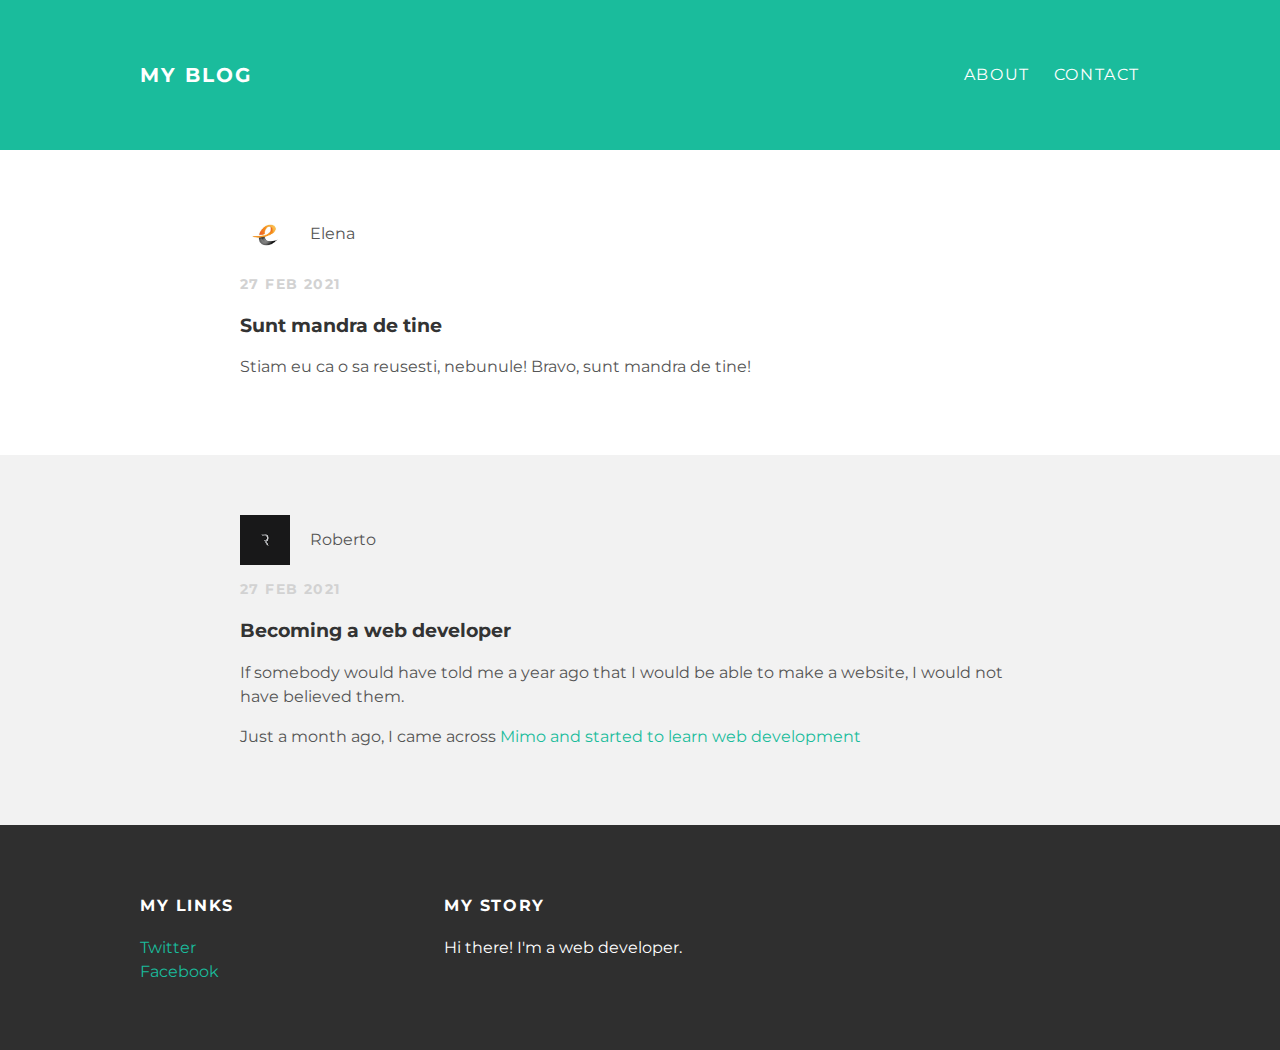
==== index.html @ 4a5661db "Add files via upload" ====
<!DOCTYPE html>
<html>
<head>
 <title>My Blog</title>
 <link rel="stylesheet" type="text/css" href="styles.css">
</head>
<body>
<div id="header">
  <div class="container">
  <a id="header-title" href="index.html">My Blog</a>
  <ul id="header-nav">
    <li>
      <a href="about.html">About</a>
    </li>
    <li>
      <a href="mailto:robertocaluian@gmail.com">Contact</a>
    </li>
  </ul>
  </div>
</div>
<div id="content">
  <div class="post-container">
    <div class="post">
     <div class="post-author">
      <img src="elena.jpg">
      <span>Elena</span>
      <p class="post-date">27 Feb 2021</p>
      <h3 class="post-title">Sunt mandra de tine</h3>
      <div class="post-content">
      <p>Stiam eu ca o sa reusesti, nebunule! Bravo, sunt mandra de tine!</p>
        </div>
     </div>
    </div>
  </div>
   <div class="post-container">
    <div class="post">
     <div class="post-author">
      <img src="roberto.png">
      <span>Roberto</span>
      <p class="post-date">27 Feb 2021</p>
      <h3 class="post-title">Becoming a web developer</h3>
      <div class="post-content">
      <p>If somebody would have told me a year ago that I would be able to make
         a website, I would not have believed them.</p>
       <p> Just a month ago, I came across <a href="https://getmimo.com/projects">Mimo<a> and started to
          learn web development</p>
        </div>
     </div>
    </div>
  </div>
</div>
<div id="footer">
  <div class="container">
    <div class="column">
  <h4>My Links</h4>
  <p>
  <a href="https://twitter.com/caluian2828">Twitter</a>
  <br>
  <a href="https://www.facebook.com/roberto.caluian/">Facebook</a>
  </p>
    </div>
    <div class="column">
 <h4>My Story</h4>
 <p>Hi there! I'm a web developer.</p>
    </div>
  </div>
</div>
</body>
</html>
---- styles.css ----
@import url(http://fonts.googleapis.com/css?family=Montserrat:400,700);


body {
  color: #555;
  margin: 0;

  font-family: 'Montserrat', sans-serif;
}

#header {
  background-color: #1abc9c;
  height: 150px;
  line-height: 150px;
}

#header a {
  color: white;
  text-decoration: none;
  text-transform: uppercase;
  letter-spacing: 0.1em;
}

#header a:hover {
  color: #222;
}

#header-title {
  display: block;
  float: left;

  font-size: 20px;
  font-weight: bold;
}

#header-nav {
  display: block;
  float: right;
  margin-top: 0;
}

#header-nav li {
  display: inline;
  padding-left: 20px;
}

.container {
  max-width: 1000px;
  margin: 0 auto;
}

#footer {
  background-color: #2f2f2f;
  padding: 50px 0;
}

.column {
  min-width: 300px;
  display: inline-block;
  vertical-align: top;
}

#footer h4 {
  color: white;
  text-transform: uppercase;
  letter-spacing: 0.1em;
}

#footer p {
  color: white;
}

a {
  color: #1abc9c;
  text-decoration: none;
}

a:hover {
  color: #F6A623;
}

.post, .about {
  max-width: 800px;
  margin: 0 auto;
  padding: 60px 0;

}

.post-author img {
  width: 50px;
  height: 50px;
  vertical-align: middle;
}

.post-author span {
  margin-left: 16px;
}

.post-date {
  color: #D2D2D2;

  font-size: 14px;
  font-weight: bold;

  text-transform: uppercase;
  letter-spacing: 0.1em;
}

h1, h2, h3, h3 {
  color: #333;
}

p {
  line-height: 1.5;
}

.about-author img {
  width: 500px;
  height: 500px;
  vertical-align: middle;
}

.about {
  tezt-align: center;
}

.post-auhor img,
.about-author img {
  border-radius: 50%;
}
.post-container:nth-child(even) {
  background-color: #f2f2f2;
}
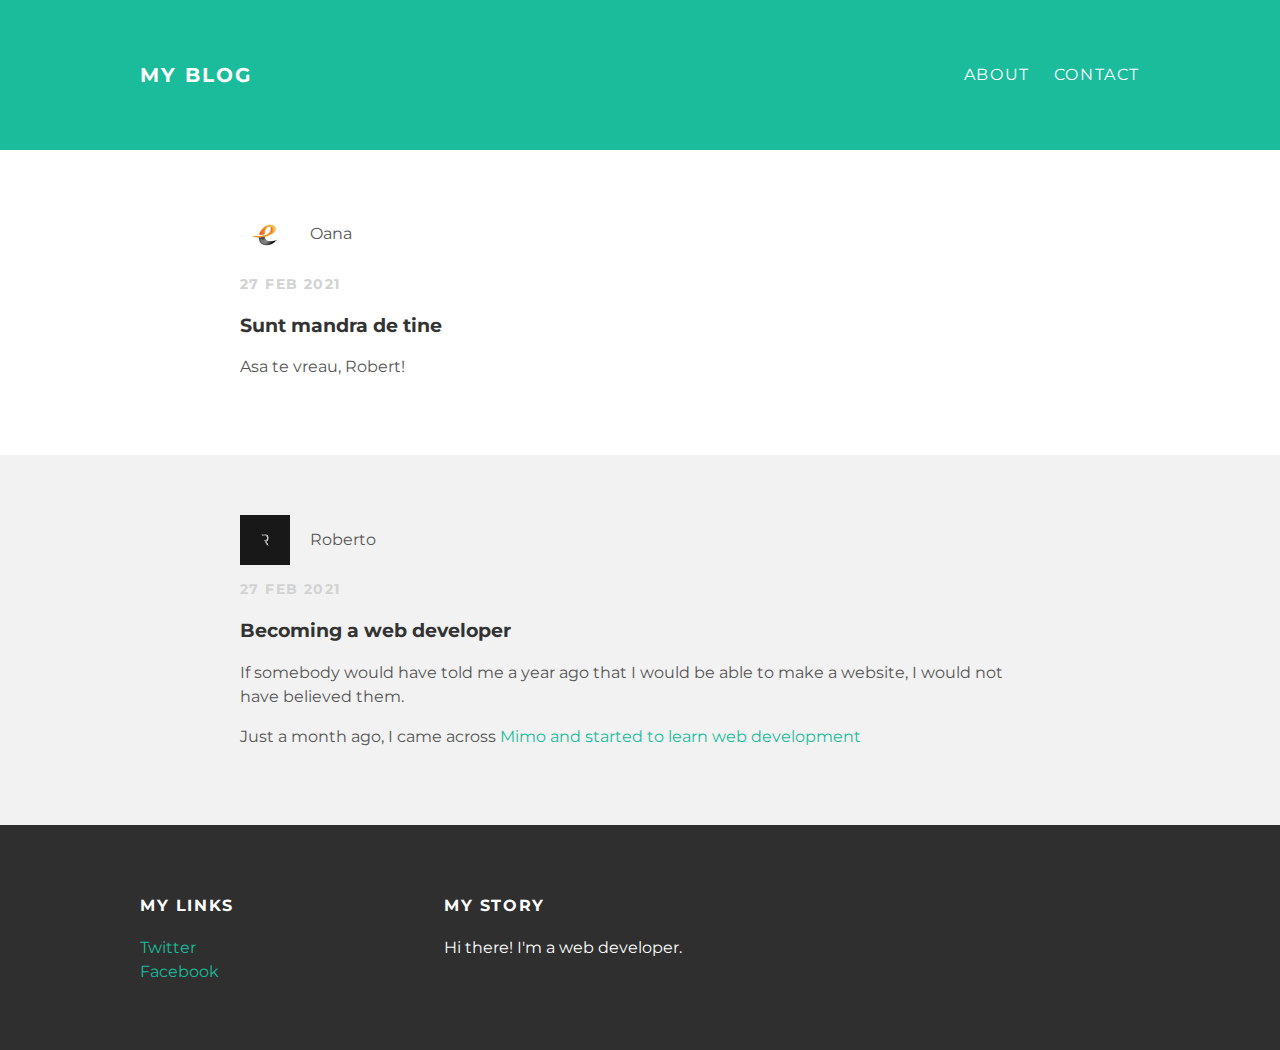
==== commit 1b013d2a: "Update index.html" ====
--- a/index.html
+++ b/index.html
@@ -23,11 +23,11 @@
     <div class="post">
      <div class="post-author">
       <img src="elena.jpg">
-      <span>Elena</span>
+      <span>Oana</span>
       <p class="post-date">27 Feb 2021</p>
       <h3 class="post-title">Sunt mandra de tine</h3>
       <div class="post-content">
-      <p>Stiam eu ca o sa reusesti, nebunule! Bravo, sunt mandra de tine!</p>
+      <p>Asa te vreau, Robert!</p>
         </div>
      </div>
     </div>
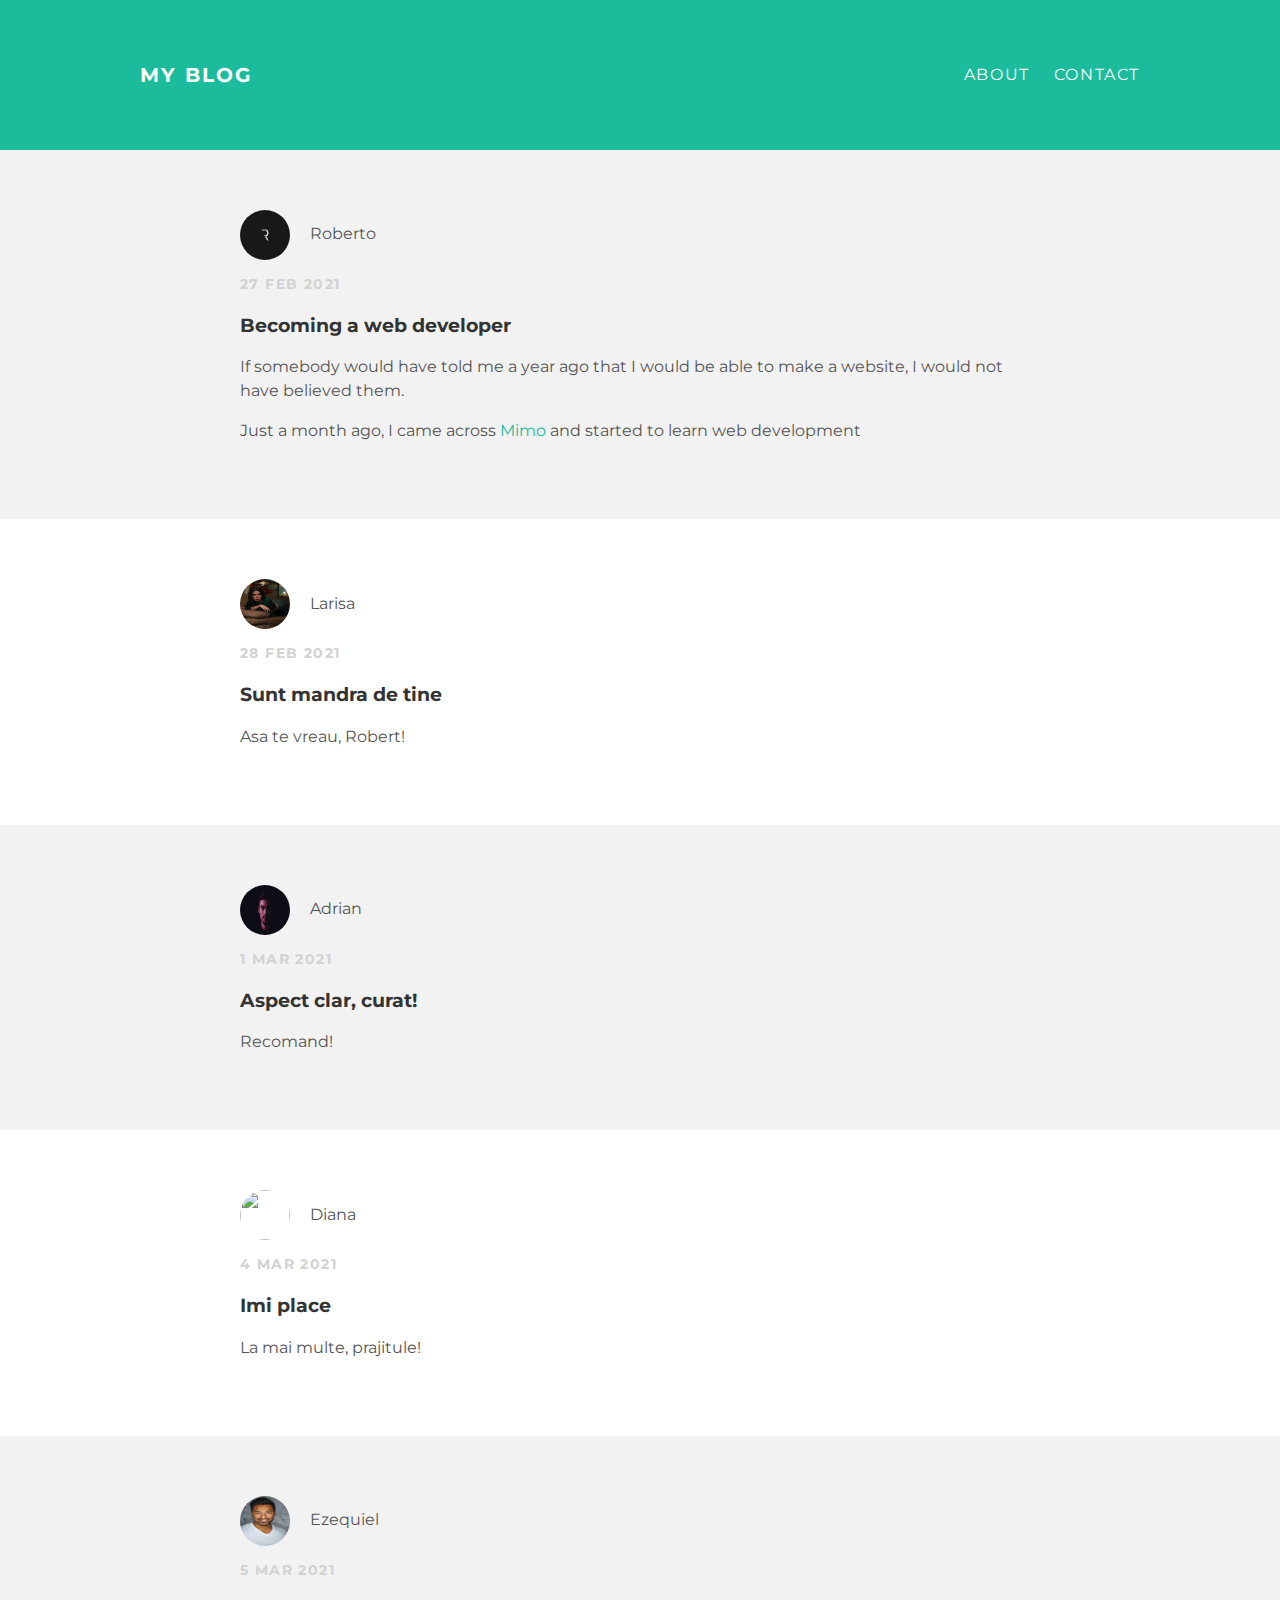
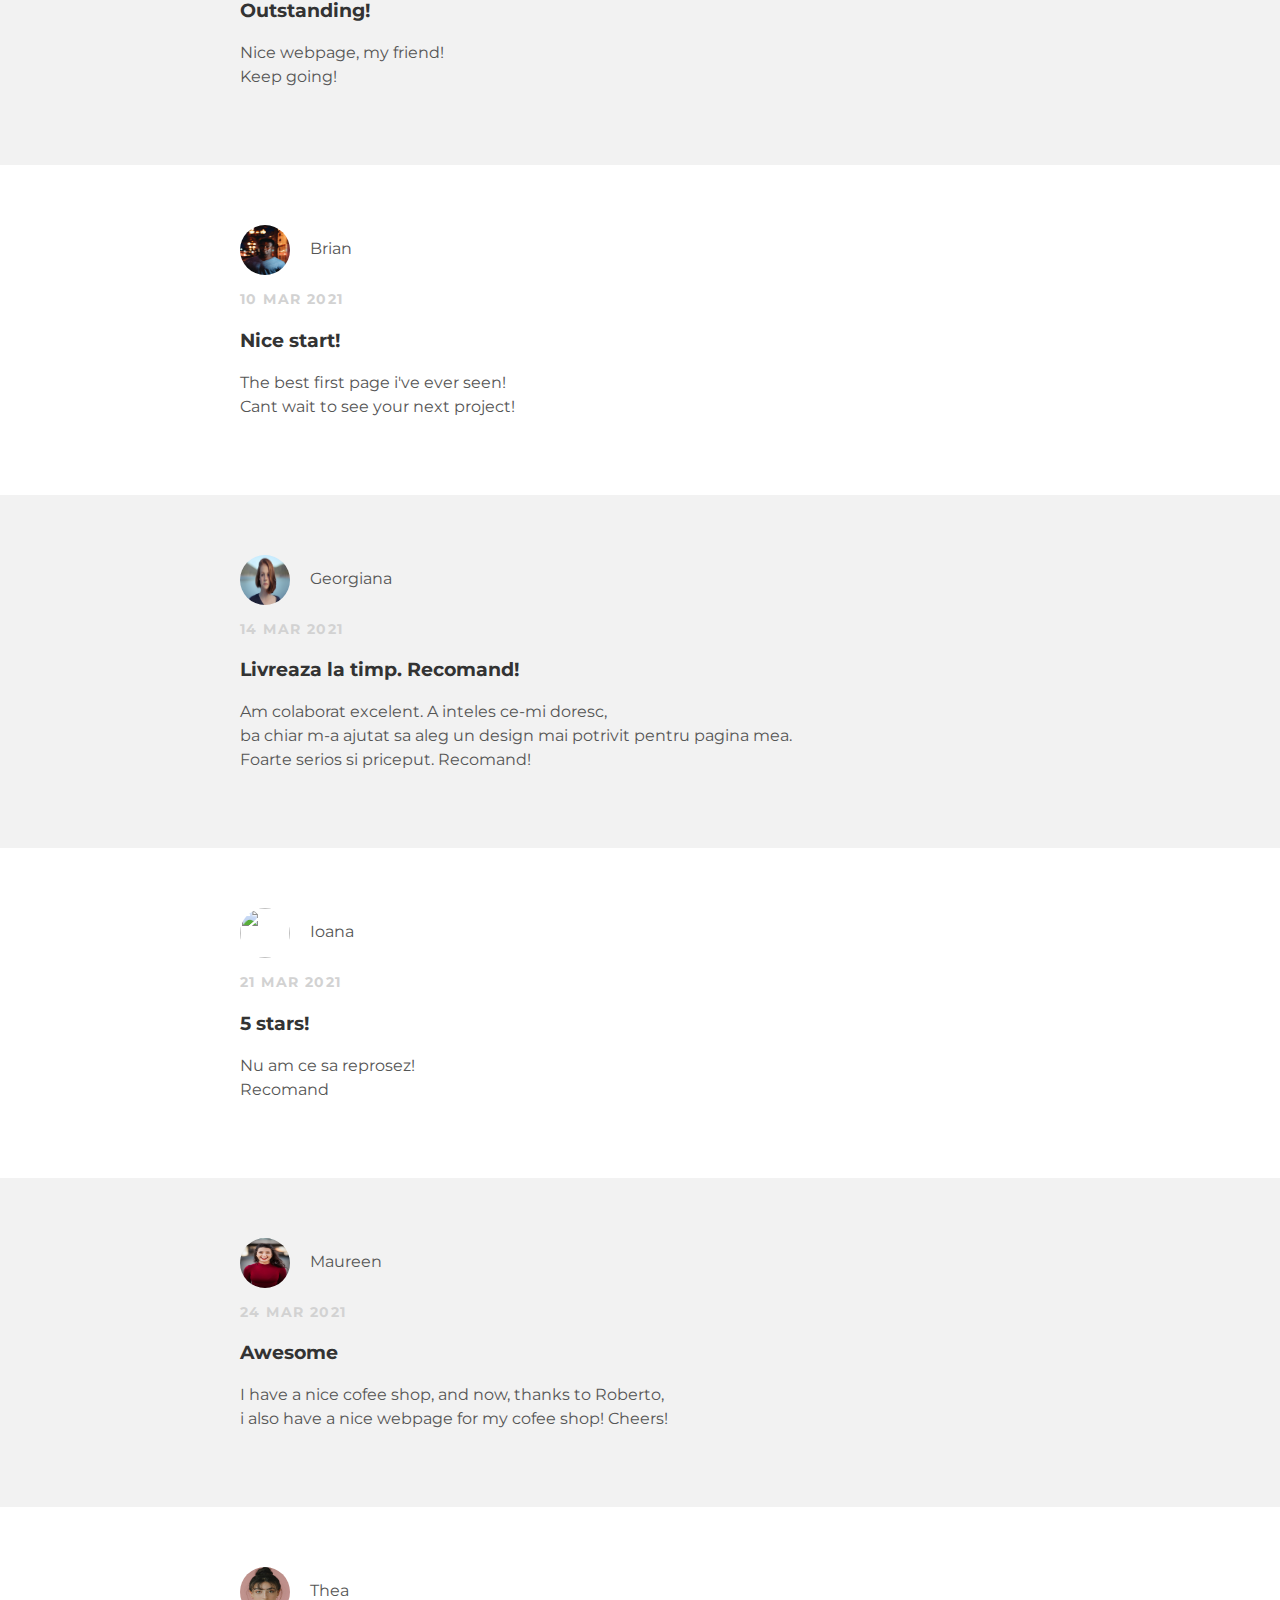
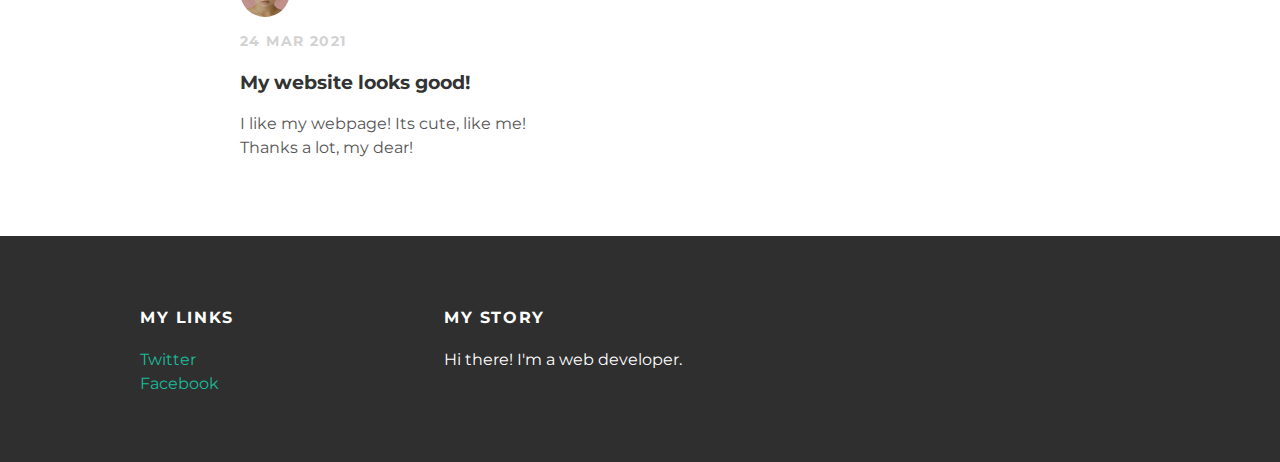
==== commit 8ccd8554: "Add files via upload" ====
--- a/index.html
+++ b/index.html
@@ -3,6 +3,7 @@
 <head>
  <title>My Blog</title>
  <link rel="stylesheet" type="text/css" href="styles.css">
+ <link rel="shortcut icon" type="image/x-icon" href="favicon.ico">
 </head>
 <body>
 <div id="header">
@@ -18,13 +19,29 @@
   </ul>
   </div>
 </div>
+<div class="post-container">
+ <div class="post">
+  <div class="post-author">
+   <img src="roberto.png">
+   <span>Roberto</span>
+   <p class="post-date">27 Feb 2021</p>
+   <h3 class="post-title">Becoming a web developer</h3>
+   <div class="post-content">
+   <p>If somebody would have told me a year ago that I would be able to make
+      a website, I would not have believed them.</p>
+    <p> Just a month ago, I came across <a href="https://getmimo.com/projects">Mimo</a> and started to
+       learn web development</p>
+     </div>
+  </div>
+ </div>
+</div>
 <div id="content">
   <div class="post-container">
     <div class="post">
      <div class="post-author">
-      <img src="elena.jpg">
-      <span>Oana</span>
-      <p class="post-date">27 Feb 2021</p>
+      <img src="larisa.jpg">
+      <span>Larisa</span>
+      <p class="post-date">28 Feb 2021</p>
       <h3 class="post-title">Sunt mandra de tine</h3>
       <div class="post-content">
       <p>Asa te vreau, Robert!</p>
@@ -32,18 +49,111 @@
      </div>
     </div>
   </div>
-   <div class="post-container">
+  <div class="post-container">
     <div class="post">
      <div class="post-author">
-      <img src="roberto.png">
-      <span>Roberto</span>
-      <p class="post-date">27 Feb 2021</p>
-      <h3 class="post-title">Becoming a web developer</h3>
+      <img src="adrian.jpg">
+      <span>Adrian</span>
+      <p class="post-date">1 Mar 2021</p>
+      <h3 class="post-title">Aspect clar, curat!</h3>
       <div class="post-content">
-      <p>If somebody would have told me a year ago that I would be able to make
-         a website, I would not have believed them.</p>
-       <p> Just a month ago, I came across <a href="https://getmimo.com/projects">Mimo<a> and started to
-          learn web development</p>
+      <p>Recomand!</p>
+        </div>
+     </div>
+    </div>
+  </div>
+  <div class="post-container">
+    <div class="post">
+     <div class="post-author">
+      <img src="diana.jpg">
+      <span>Diana</span>
+      <p class="post-date">4 Mar 2021</p>
+      <h3 class="post-title">Imi place</h3>
+      <div class="post-content">
+      <p>La mai multe, prajitule!</p>
+        </div>
+     </div>
+    </div>
+  </div>
+  <div class="post-container">
+    <div class="post">
+     <div class="post-author">
+      <img src="ezequiel.jpg">
+      <span>Ezequiel</span>
+      <p class="post-date">5 Mar 2021</p>
+      <h3 class="post-title">Outstanding!</h3>
+      <div class="post-content">
+      <p>Nice webpage, my friend!<br>Keep going!</p>
+        </div>
+     </div>
+    </div>
+  </div>
+  <div class="post-container">
+    <div class="post">
+     <div class="post-author">
+      <img src="brian.jpg">
+      <span>Brian</span>
+      <p class="post-date">10 Mar 2021</p>
+      <h3 class="post-title">Nice start!</h3>
+      <div class="post-content">
+      <p>The best first page i've ever seen!<br>
+        Cant wait to see your next project!</p>
+        </div>
+     </div>
+    </div>
+  </div>
+  <div class="post-container">
+    <div class="post">
+     <div class="post-author">
+      <img src="georgiana.jpg">
+      <span>Georgiana</span>
+      <p class="post-date">14 Mar 2021</p>
+      <h3 class="post-title">Livreaza la timp. Recomand!</h3>
+      <div class="post-content">
+      <p>Am colaborat excelent. A inteles ce-mi doresc,<br>
+         ba chiar m-a ajutat sa aleg un design mai potrivit pentru pagina mea.<br>
+          Foarte serios si priceput. Recomand!</p>
+        </div>
+     </div>
+    </div>
+  </div>
+  <div class="post-container">
+    <div class="post">
+     <div class="post-author">
+      <img src="Ioana.jpg">
+      <span>Ioana</span>
+      <p class="post-date">21 Mar 2021</p>
+      <h3 class="post-title">5 stars!</h3>
+      <div class="post-content">
+      <p>Nu am ce sa reprosez!<br> Recomand</p>
+        </div>
+     </div>
+    </div>
+  </div>
+  <div class="post-container">
+    <div class="post">
+     <div class="post-author">
+      <img src="maureen.jpg">
+      <span>Maureen</span>
+      <p class="post-date">24 Mar 2021</p>
+      <h3 class="post-title">Awesome</h3>
+      <div class="post-content">
+      <p>I have a nice cofee shop, and now, thanks to Roberto,<br>
+        i also have a nice webpage for my cofee shop! Cheers!</p>
+        </div>
+     </div>
+    </div>
+  </div>
+  <div class="post-container">
+    <div class="post">
+     <div class="post-author">
+      <img src="thea.jpg">
+      <span>Thea</span>
+      <p class="post-date">24 Mar 2021</p>
+      <h3 class="post-title">My website looks good!</h3>
+      <div class="post-content">
+      <p>I like my webpage! Its cute, like me!<br>
+      Thanks a lot, my dear!</p>
         </div>
      </div>
     </div>
--- a/styles.css
+++ b/styles.css
@@ -131,3 +131,7 @@
 .post-container:nth-child(even) {
   background-color: #f2f2f2;
 }
+
+img {
+  border-radius: 50%;
+}
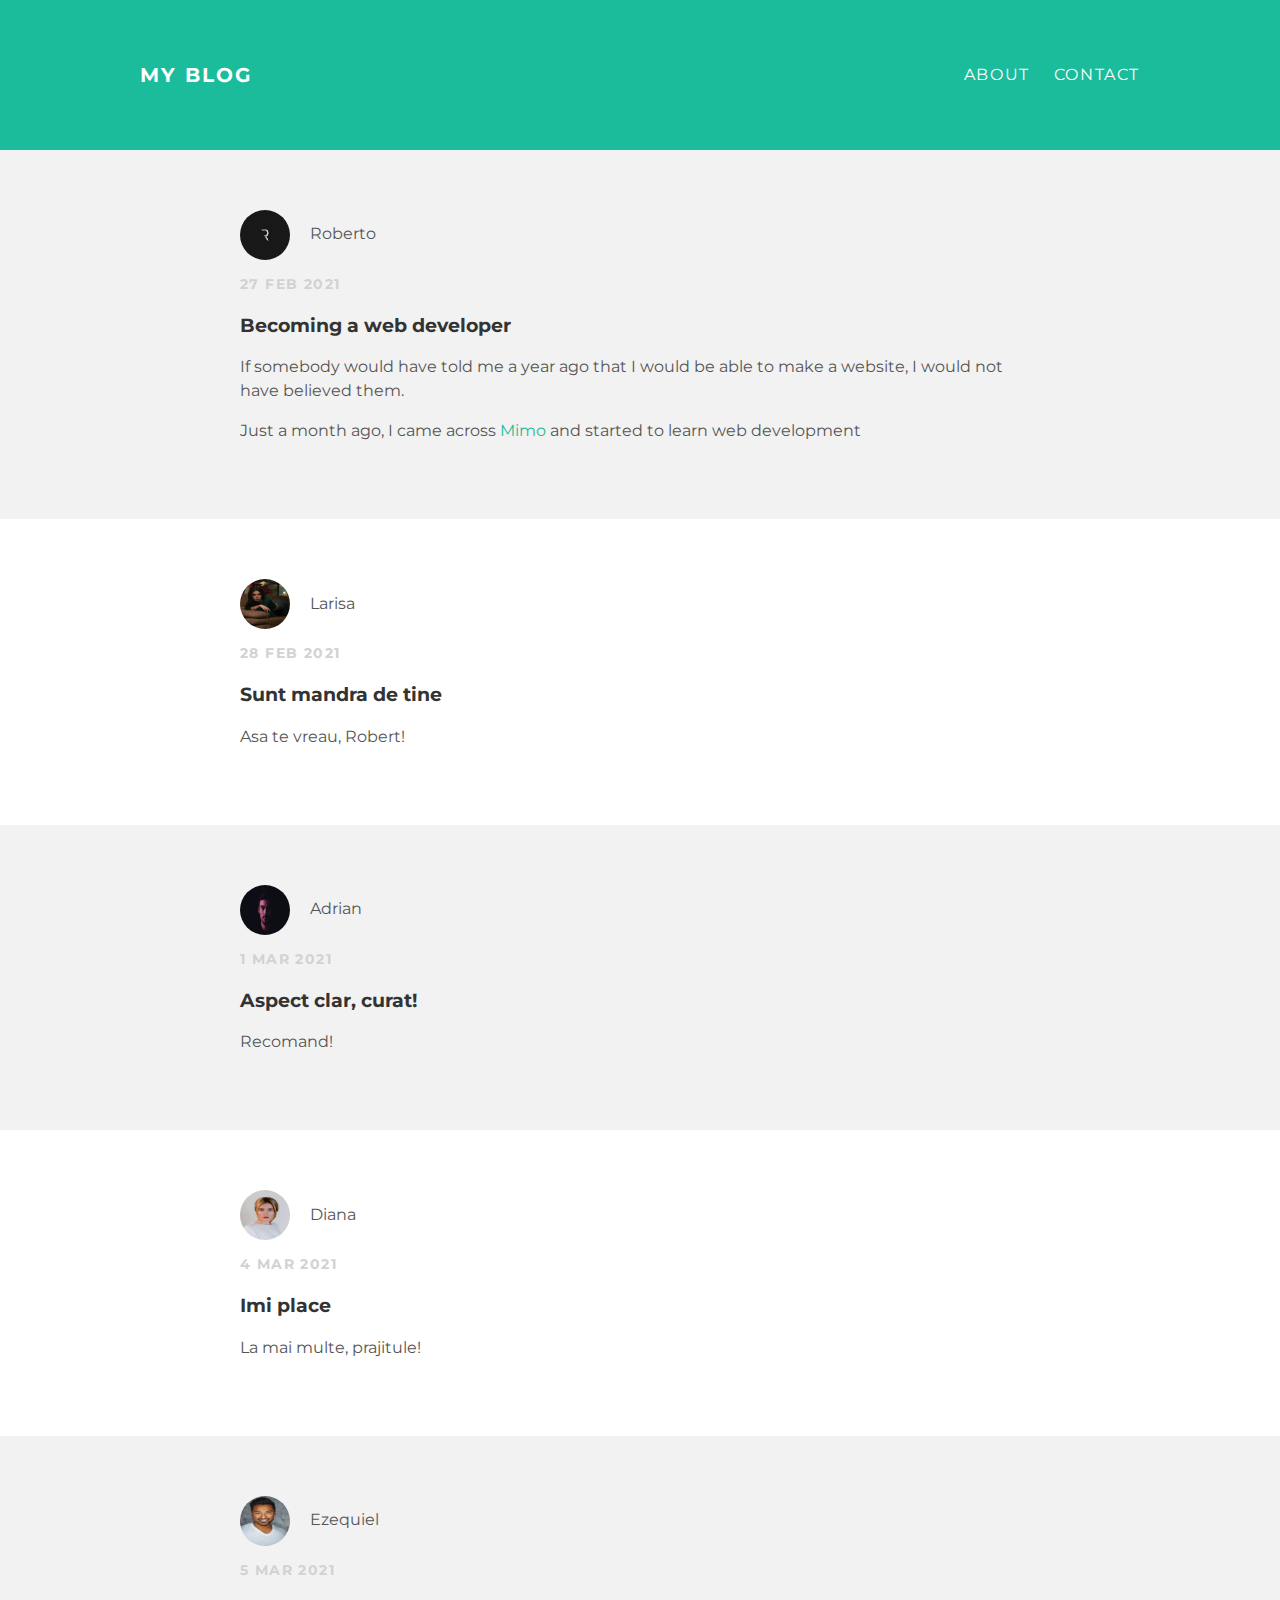
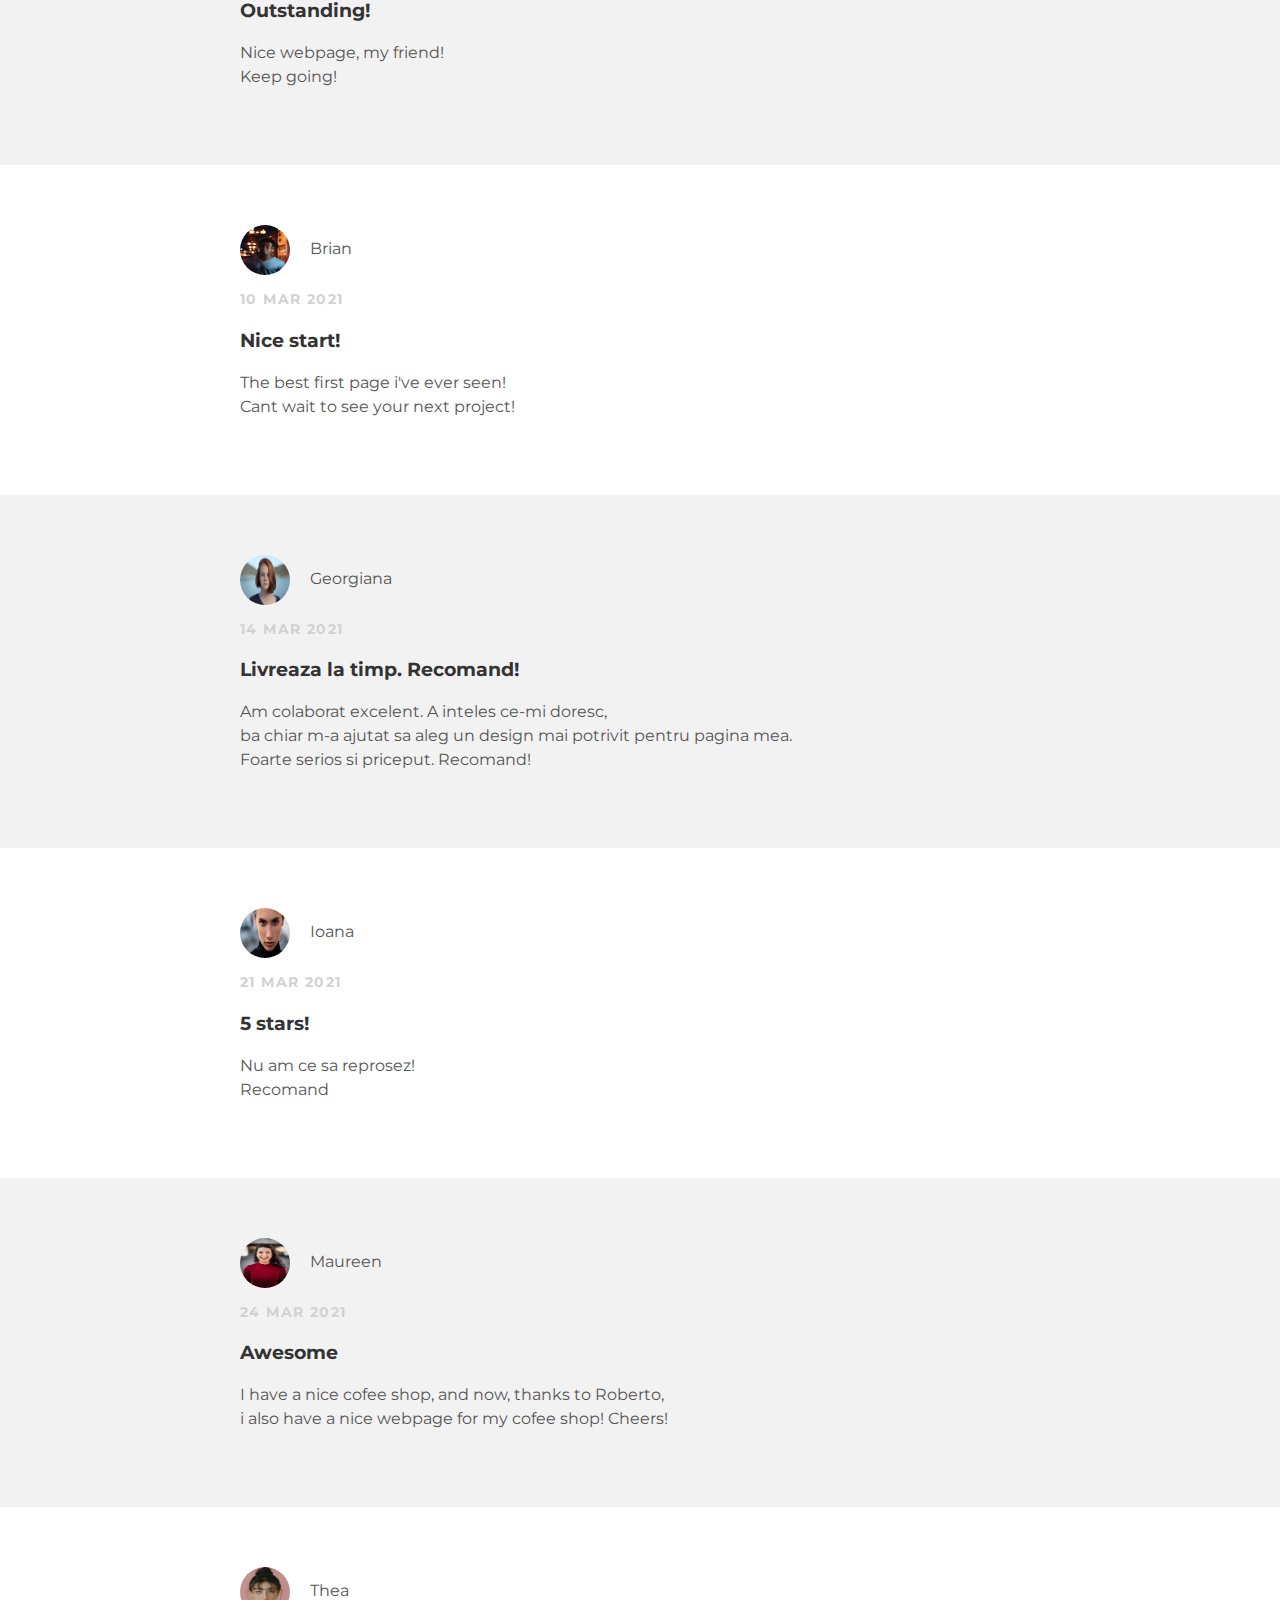
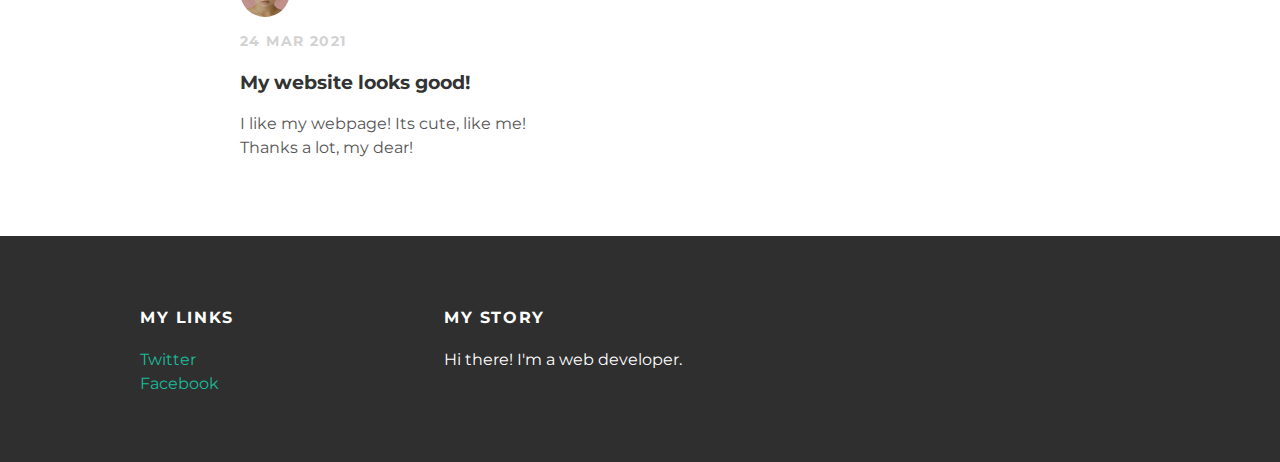
==== commit 9dad8820: "Add files via upload" ====
--- a/index.html
+++ b/index.html
@@ -120,7 +120,7 @@
   <div class="post-container">
     <div class="post">
      <div class="post-author">
-      <img src="Ioana.jpg">
+      <img src="ioana.jpg">
       <span>Ioana</span>
       <p class="post-date">21 Mar 2021</p>
       <h3 class="post-title">5 stars!</h3>
